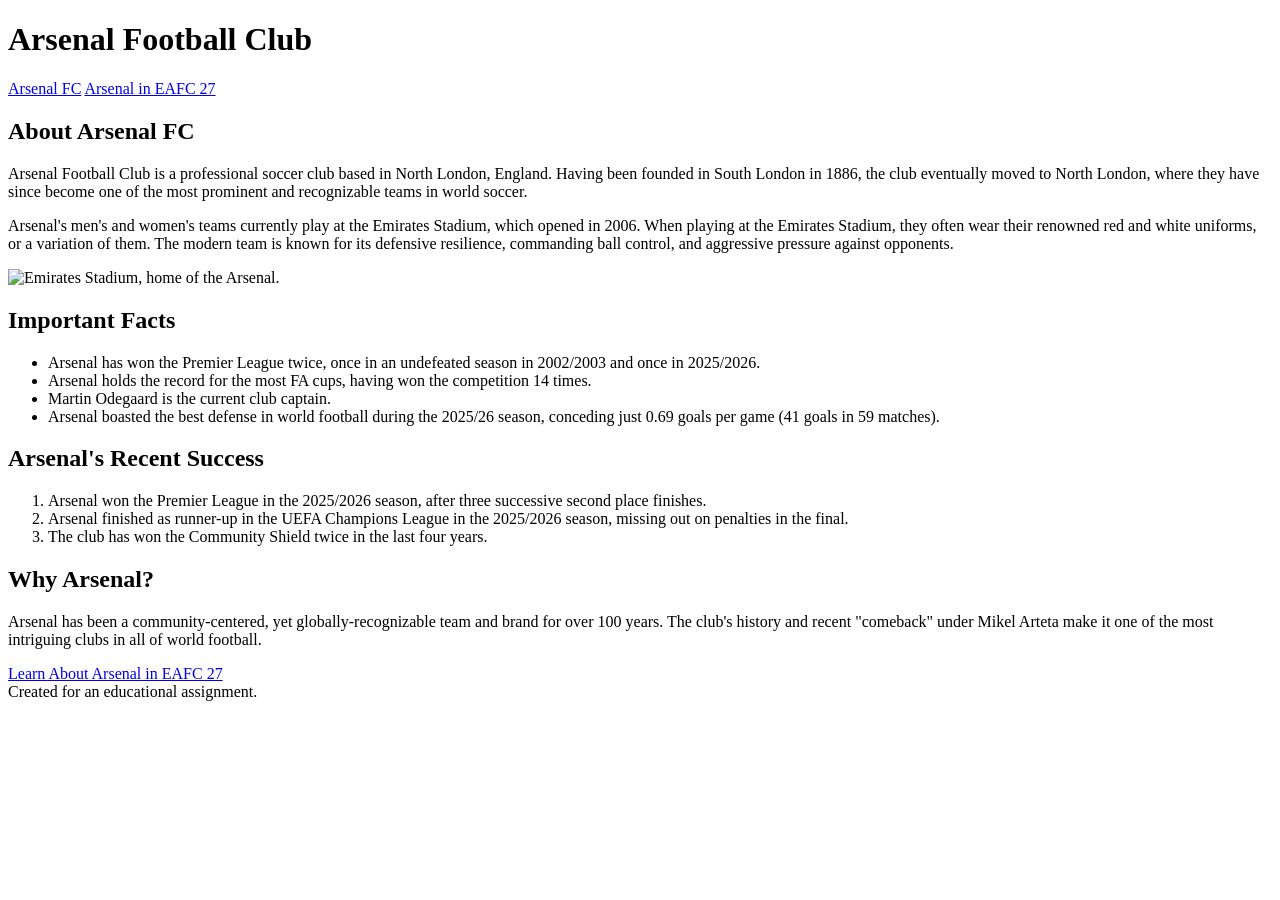
==== index.html @ a83aeabe "Add Arsenal website pages" ====
<!DOCTYPE html>
<html lang="en">
<head>
    <meta charset="UTF-8">
    <meta name="viewport" content="device-width, initial-scale=1.0">
    <title>Arsenal Football Club</title>
<head>

<body>
<header>
    <h1>Arsenal Football Club</h1>
<nav>
    <a href="index.html">Arsenal FC</a>
    <a href="page2.html"> Arsenal in EAFC 27</a>
</nav>
</header>
<main>
    <!-- Information about Arsenal-->
<section>
    <h2>About Arsenal FC</h2>
    <p>
        Arsenal Football Club is a professional soccer club based in North London, England. Having been founded in South London in 1886, the club eventually moved to North London, where they have since become one of the most prominent and recognizable teams in world soccer.
    </p>
    <p>
        Arsenal's men's and women's teams currently play at the Emirates Stadium, which opened in 2006. When playing at the Emirates Stadium, they often wear their renowned red and white uniforms, or a variation of them. The modern team is known for its defensive resilience, commanding ball control, and aggressive pressure against opponents. 
    </p>
    <img src="Images/TheEmirates.avif" alt="Emirates Stadium, home of the Arsenal." width="500">
</section>
    <h2> Important Facts</h2>
    <ul>
        <li>Arsenal has won the Premier League twice, once in an undefeated season in 2002/2003 and once in 2025/2026.</li>
        <li>Arsenal holds the record for the most FA cups, having won the competition 14 times.</li>
        <li>Martin Odegaard is the current club captain.</li>
        <li>Arsenal boasted the best defense in world football during the 2025/26 season, conceding just 0.69 goals per game (41 goals in 59 matches).</li>
    </ul>
<section>
    <h2>Arsenal's Recent Success</h2>
    <ol>
        <li> Arsenal won the Premier League in the 2025/2026 season, after three successive second place finishes.</li>
        <li> Arsenal finished as runner-up in the UEFA Champions League in the 2025/2026 season, missing out on penalties in the final.</li>
        <li> The club has won the Community Shield twice in the last four years.</li>
    </ol>
</section>
<section>
    <h2>Why Arsenal?</h2>
    <p>
        Arsenal has been a community-centered, yet globally-recognizable team and brand for over 100 years. The club's history and recent "comeback" under Mikel Arteta make it one of the most intriguing clubs in all of world football.
    </p>
    <a href="page2.html">Learn About Arsenal in EAFC 27</a>
</section>
</main>
<footer> 
    Created for an educational assignment.
</footer>
</body>

</head>
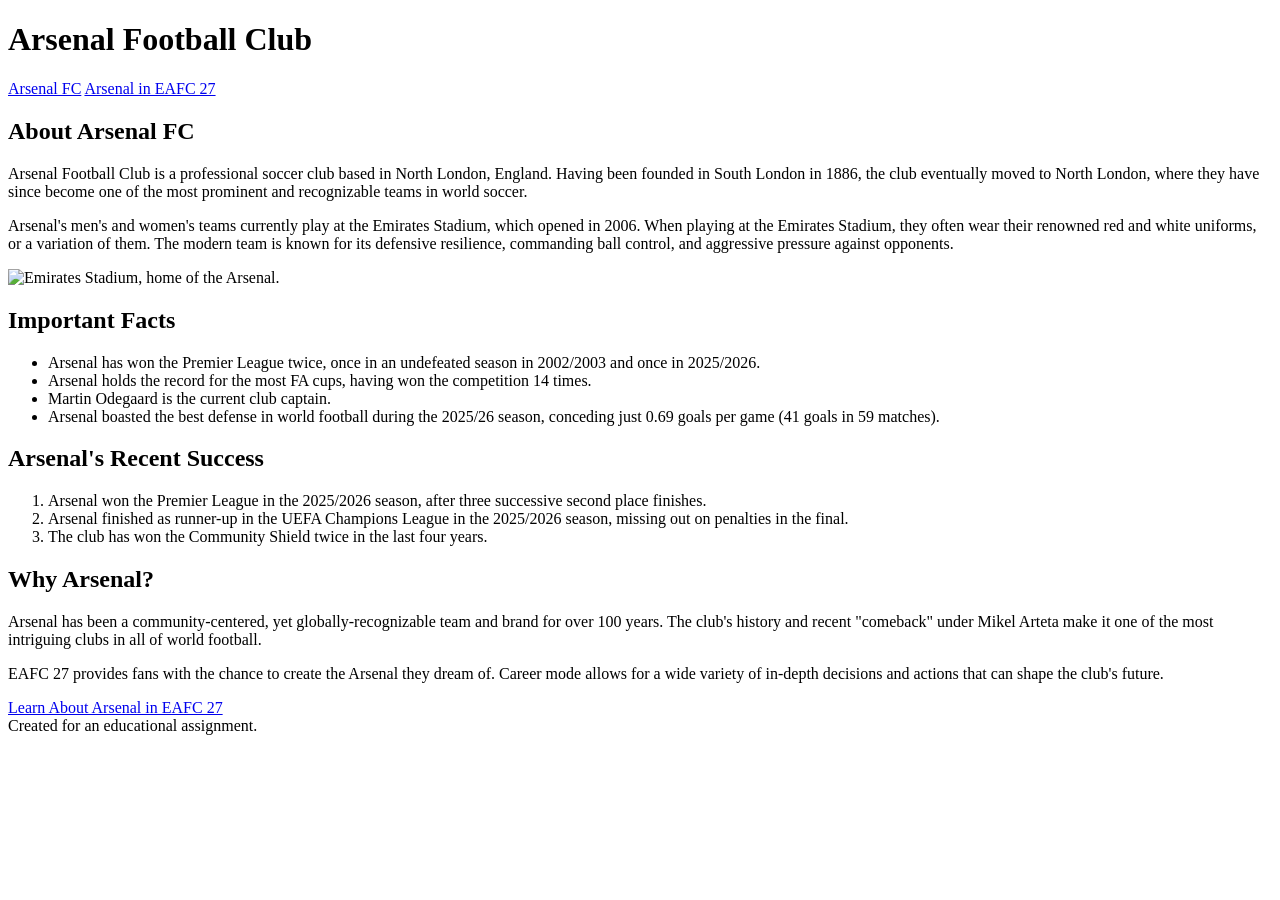
==== commit 1ae8322c: "Add final website details" ====
--- a/index.html
+++ b/index.html
@@ -46,6 +46,7 @@
     <p>
         Arsenal has been a community-centered, yet globally-recognizable team and brand for over 100 years. The club's history and recent "comeback" under Mikel Arteta make it one of the most intriguing clubs in all of world football.
     </p>
+    <p>EAFC 27 provides fans with the chance to create the Arsenal they dream of. Career mode allows for a wide variety of in-depth decisions and actions that can shape the club's future.</p>
     <a href="page2.html">Learn About Arsenal in EAFC 27</a>
 </section>
 </main>
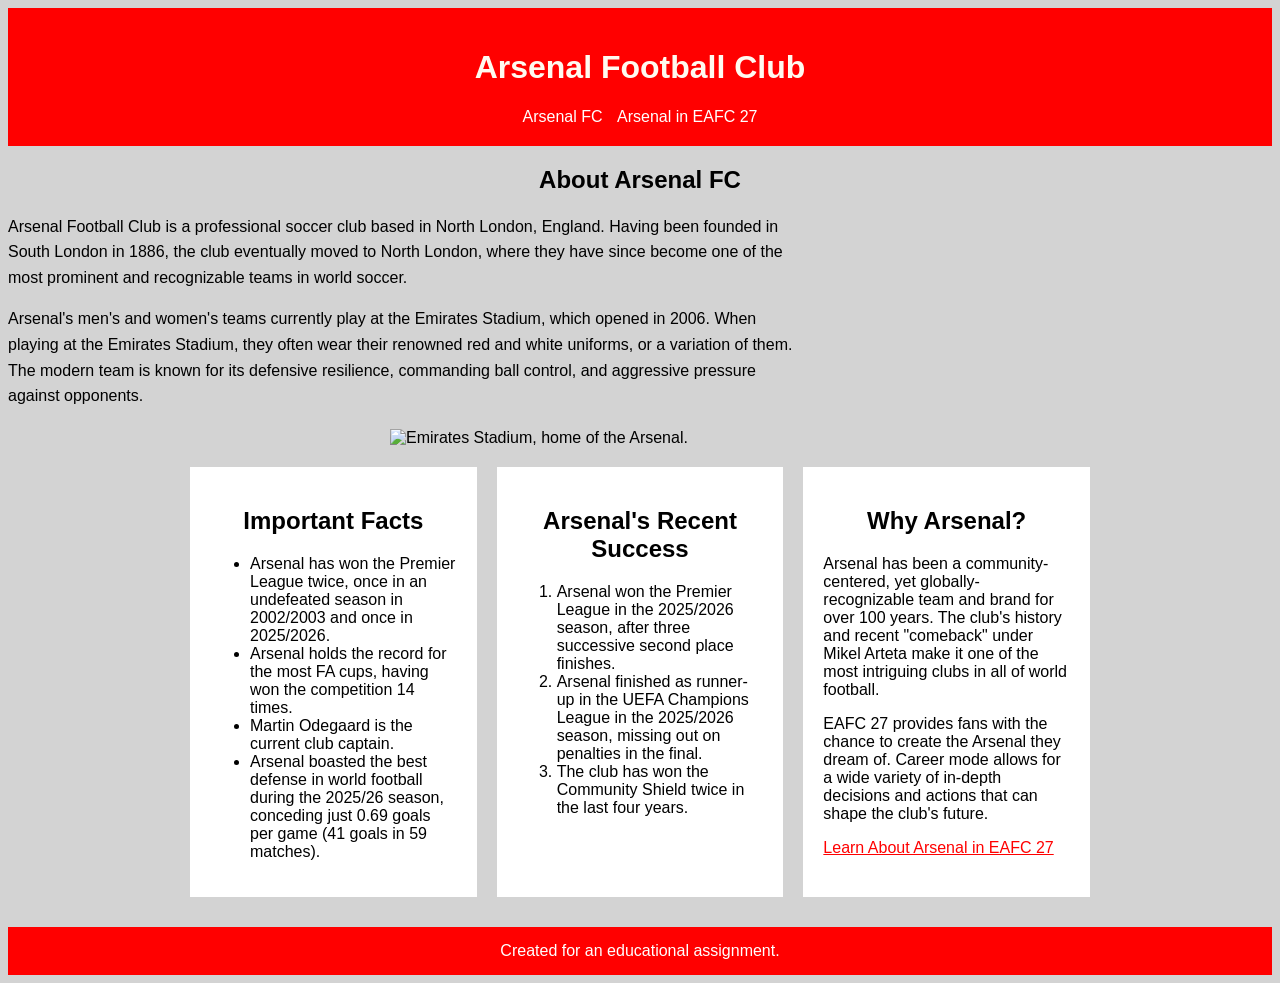
==== commit 06905ddd: "Add css  styling" ====
--- a/index.html
+++ b/index.html
@@ -4,6 +4,7 @@
     <meta charset="UTF-8">
     <meta name="viewport" content="device-width, initial-scale=1.0">
     <title>Arsenal Football Club</title>
+    <link rel="stylesheet" href="./css/style.css">
 <head>
 
 <body>
@@ -18,14 +19,17 @@
     <!-- Information about Arsenal-->
 <section>
     <h2>About Arsenal FC</h2>
-    <p>
+    <p class="content-text">
         Arsenal Football Club is a professional soccer club based in North London, England. Having been founded in South London in 1886, the club eventually moved to North London, where they have since become one of the most prominent and recognizable teams in world soccer.
     </p>
-    <p>
+    
+    <p class="content-text">
         Arsenal's men's and women's teams currently play at the Emirates Stadium, which opened in 2006. When playing at the Emirates Stadium, they often wear their renowned red and white uniforms, or a variation of them. The modern team is known for its defensive resilience, commanding ball control, and aggressive pressure against opponents. 
     </p>
-    <img src="Images/TheEmirates.avif" alt="Emirates Stadium, home of the Arsenal." width="500">
+    <img class="arsenal-image" src="Images/TheEmirates.avif" alt="Emirates Stadium, home of the Arsenal." width="500">
 </section>
+<div class="flex-container">
+<section id="important-facts">
     <h2> Important Facts</h2>
     <ul>
         <li>Arsenal has won the Premier League twice, once in an undefeated season in 2002/2003 and once in 2025/2026.</li>
@@ -33,6 +37,7 @@
         <li>Martin Odegaard is the current club captain.</li>
         <li>Arsenal boasted the best defense in world football during the 2025/26 season, conceding just 0.69 goals per game (41 goals in 59 matches).</li>
     </ul>
+</section>
 <section>
     <h2>Arsenal's Recent Success</h2>
     <ol>
@@ -49,6 +54,7 @@
     <p>EAFC 27 provides fans with the chance to create the Arsenal they dream of. Career mode allows for a wide variety of in-depth decisions and actions that can shape the club's future.</p>
     <a href="page2.html">Learn About Arsenal in EAFC 27</a>
 </section>
+</div>
 </main>
 <footer> 
     Created for an educational assignment.
--- a/css/style.css
+++ b/css/style.css
@@ -0,0 +1,60 @@
+/* Main page/page 1 layout and styling*/
+body {
+    background-color:lightgray;
+    font-family: Arial, Helvetica, sans-serif;
+    font-size: 16px;
+}
+header{
+    background-color:red;
+    color: floralwhite;
+    padding: 20px
+}
+nav{
+    text-align: center;
+}
+h1{
+    text-align: center;
+}
+nav a{
+    color: white;
+    text-decoration: none;
+    margin: 0 5px;
+}
+a{ 
+    color: red
+}
+.content-text{
+    max-width: 800px;
+    line-height: 1.6;
+}
+.arsenal-image{
+    display: block;
+    margin: 20px auto;
+}
+#important-facts{
+    background-color: white;
+    padding: 20px;
+    margin: 0;
+}
+/*Flexbox layout and styling*/
+.flex-container{
+    display: flex;
+    gap: 20px;
+    max-width: 900px;
+    margin: 20px auto;
+}
+.flex-container section{
+    flex: 1;
+    background-color: white;
+    padding: 20px;
+}
+h2{
+    text-align: center;
+}
+footer{
+    background-color: red;
+    color:white;
+    text-align: center;
+    padding: 15px;
+    margin-top: 30px;
+}
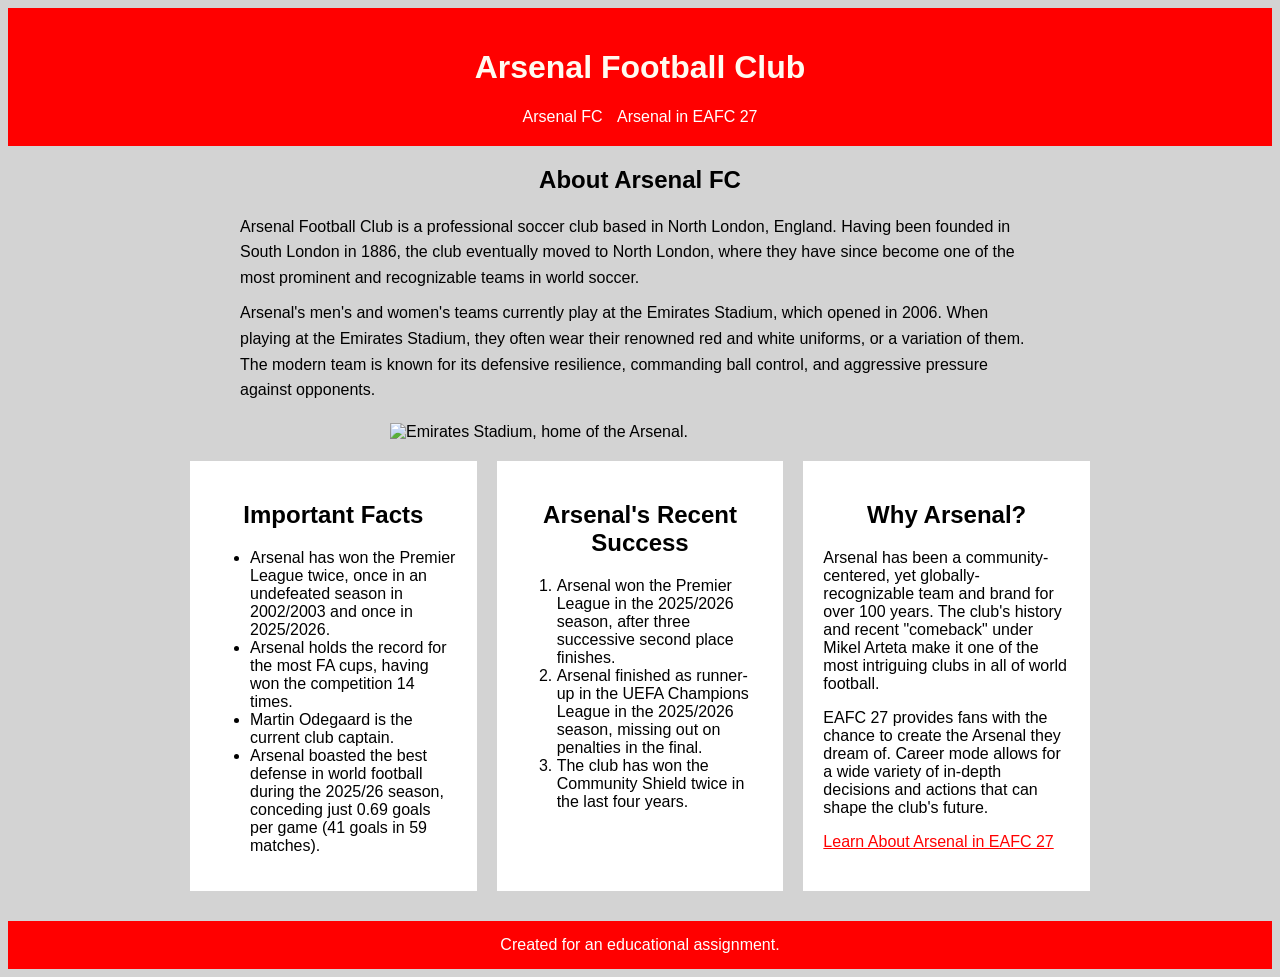
==== commit faf865d2: "Improve accesibility and responsive layout" ====
--- a/index.html
+++ b/index.html
@@ -2,7 +2,7 @@
 <html lang="en">
 <head>
     <meta charset="UTF-8">
-    <meta name="viewport" content="device-width, initial-scale=1.0">
+    <meta name="viewport" content="width=device-width, initial-scale=1.0">
     <title>Arsenal Football Club</title>
     <link rel="stylesheet" href="./css/style.css">
 <head>
@@ -60,5 +60,3 @@
     Created for an educational assignment.
 </footer>
 </body>
-
-</head>
--- a/css/style.css
+++ b/css/style.css
@@ -7,7 +7,7 @@
 header{
     background-color:red;
     color: floralwhite;
-    padding: 20px
+    padding: 20px;
 }
 nav{
     text-align: center;
@@ -25,6 +25,7 @@
 }
 .content-text{
     max-width: 800px;
+    margin: 10px auto;
     line-height: 1.6;
 }
 .arsenal-image{
@@ -57,4 +58,34 @@
     text-align: center;
     padding: 15px;
     margin-top: 30px;
+}
+a:hover{
+    text-decoration: underline;
+}
+img{
+    max-width: 100%;
+    height: auto;
+}
+/* Responsive design for smaller screens */
+@media (max-width: 768px) {
+    header {
+        padding: 15px;
+    }
+
+    .flex-container {
+        flex-direction: column;
+        margin: 15px;
+    }
+
+    .flex-container section {
+        padding: 15px;
+    }
+
+    .content-text {
+        margin: 10px 15px;
+    }
+
+    .arsenal-image {
+        width: 100%;
+    }
 }
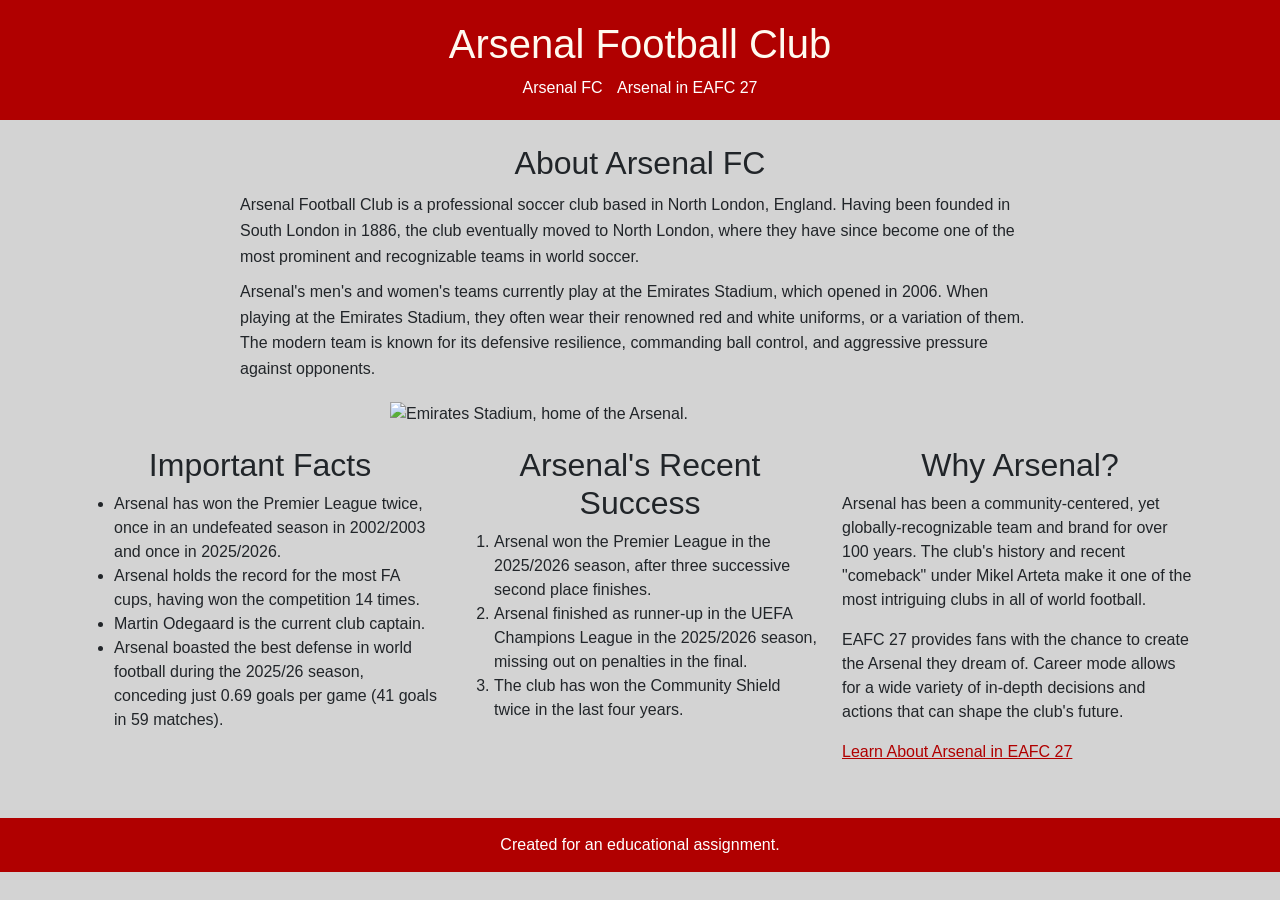
==== commit b983ae1b: "Add Boostrap CDN and responsive layouts" ====
--- a/index.html
+++ b/index.html
@@ -4,9 +4,13 @@
     <meta charset="UTF-8">
     <meta name="viewport" content="width=device-width, initial-scale=1.0">
     <title>Arsenal Football Club</title>
+
+    <!-- Bootstrap CSS -->
+    <link href="https://cdn.jsdelivr.net/npm/bootstrap@5.3.8/dist/css/bootstrap.min.css" rel="stylesheet">
+
+    <!-- Your custom CSS -->
     <link rel="stylesheet" href="./css/style.css">
-<head>
-
+</head>
 <body>
 <header>
     <h1>Arsenal Football Club</h1>
@@ -15,7 +19,7 @@
     <a href="page2.html"> Arsenal in EAFC 27</a>
 </nav>
 </header>
-<main>
+<main class="container py-4">
     <!-- Information about Arsenal-->
 <section>
     <h2>About Arsenal FC</h2>
@@ -28,8 +32,8 @@
     </p>
     <img class="arsenal-image" src="Images/TheEmirates.avif" alt="Emirates Stadium, home of the Arsenal." width="500">
 </section>
-<div class="flex-container">
-<section id="important-facts">
+<div class="row g-4">
+<section class="col-12 col-md-4">
     <h2> Important Facts</h2>
     <ul>
         <li>Arsenal has won the Premier League twice, once in an undefeated season in 2002/2003 and once in 2025/2026.</li>
@@ -38,7 +42,7 @@
         <li>Arsenal boasted the best defense in world football during the 2025/26 season, conceding just 0.69 goals per game (41 goals in 59 matches).</li>
     </ul>
 </section>
-<section>
+<section class="col-12 col-md-4">
     <h2>Arsenal's Recent Success</h2>
     <ol>
         <li> Arsenal won the Premier League in the 2025/2026 season, after three successive second place finishes.</li>
@@ -46,7 +50,7 @@
         <li> The club has won the Community Shield twice in the last four years.</li>
     </ol>
 </section>
-<section>
+<section class="col-12 col-md-4">
     <h2>Why Arsenal?</h2>
     <p>
         Arsenal has been a community-centered, yet globally-recognizable team and brand for over 100 years. The club's history and recent "comeback" under Mikel Arteta make it one of the most intriguing clubs in all of world football.
@@ -60,3 +64,4 @@
     Created for an educational assignment.
 </footer>
 </body>
+</html>
--- a/css/style.css
+++ b/css/style.css
@@ -5,7 +5,7 @@
     font-size: 16px;
 }
 header{
-    background-color:red;
+    background-color:#b00000;
     color: floralwhite;
     padding: 20px;
 }
@@ -21,7 +21,7 @@
     margin: 0 5px;
 }
 a{ 
-    color: red
+    color: #b00000;
 }
 .content-text{
     max-width: 800px;
@@ -53,7 +53,7 @@
     text-align: center;
 }
 footer{
-    background-color: red;
+    background-color: #b00000;
     color:white;
     text-align: center;
     padding: 15px;
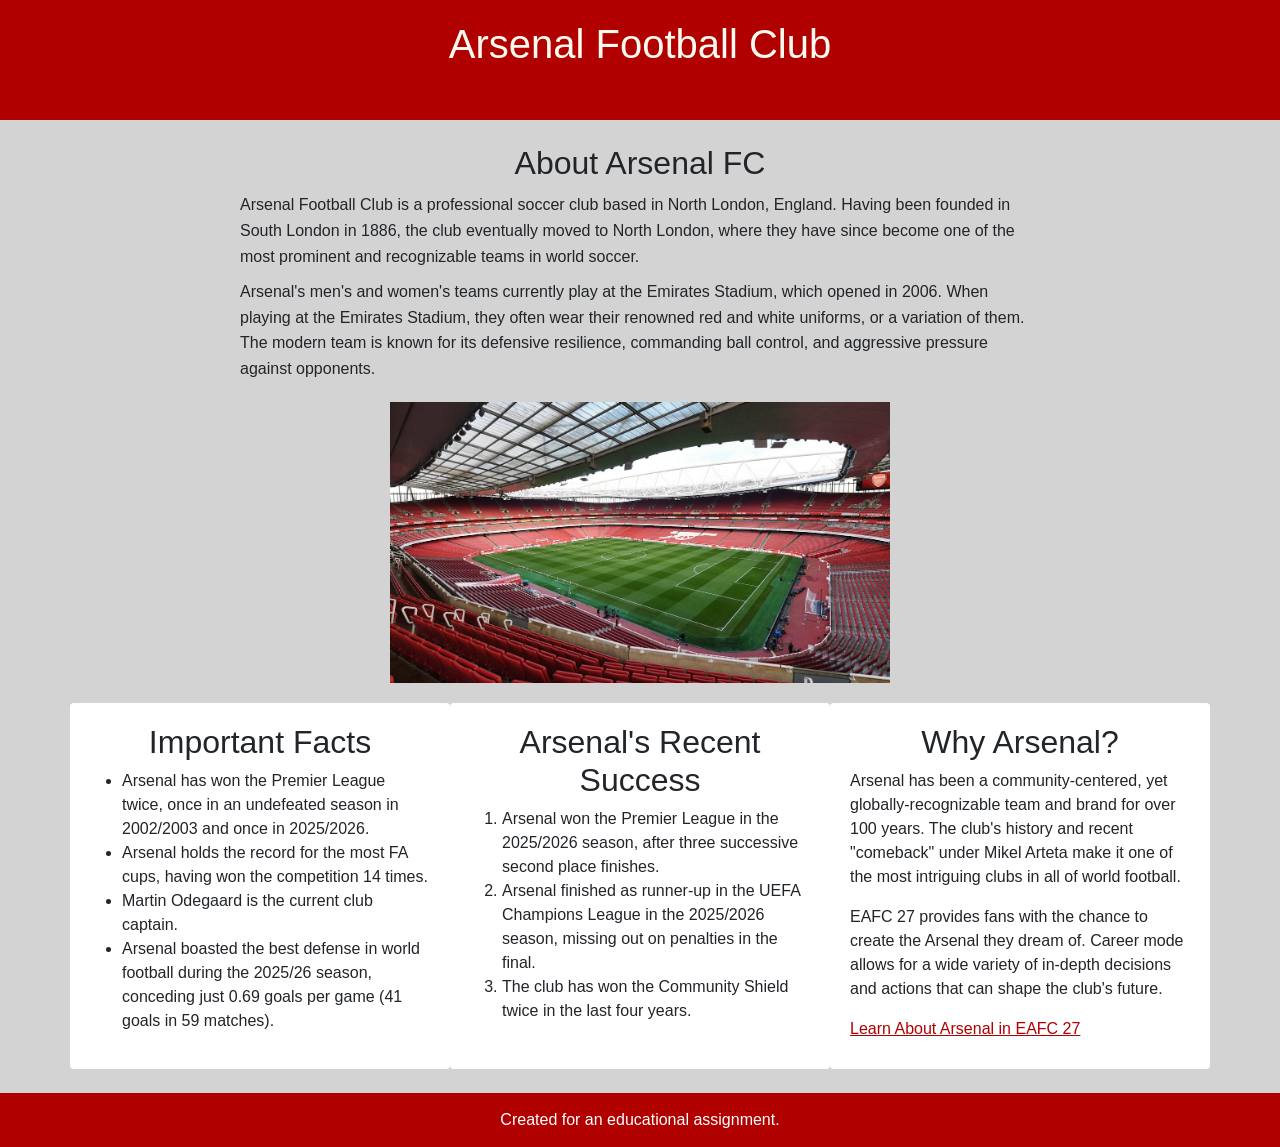
==== commit e05f32c8: "Fix footer layout and image path." ====
--- a/index.html
+++ b/index.html
@@ -30,7 +30,8 @@
     <p class="content-text">
         Arsenal's men's and women's teams currently play at the Emirates Stadium, which opened in 2006. When playing at the Emirates Stadium, they often wear their renowned red and white uniforms, or a variation of them. The modern team is known for its defensive resilience, commanding ball control, and aggressive pressure against opponents. 
     </p>
-    <img class="arsenal-image" src="Images/TheEmirates.avif" alt="Emirates Stadium, home of the Arsenal." width="500">
+    <img class="arsenal-image" src="images/TheEmirates.avif"
+     alt="Emirates Stadium, home of the Arsenal." width="500">
 </section>
 <div class="row g-4">
 <section class="col-12 col-md-4">
--- a/css/style.css
+++ b/css/style.css
@@ -1,68 +1,58 @@
-/* Main page/page 1 layout and styling*/
+/* Main page styling */
 body {
-    background-color:lightgray;
+    background-color: lightgray;
     font-family: Arial, Helvetica, sans-serif;
     font-size: 16px;
+    min-height: 100vh;
+    display: flex;
+    flex-direction: column;
 }
-header{
-    background-color:#b00000;
+header {
+    background-color: #b00000;
     color: floralwhite;
     padding: 20px;
 }
-nav{
+h1 {
     text-align: center;
 }
-h1{
+nav {
     text-align: center;
 }
-nav a{
-    color: white;
+nav a {
     text-decoration: none;
-    margin: 0 5px;
 }
-a{ 
+a {
     color: #b00000;
 }
-.content-text{
+.content-text {
     max-width: 800px;
     margin: 10px auto;
     line-height: 1.6;
 }
-.arsenal-image{
+.arsenal-image {
     display: block;
     margin: 20px auto;
 }
-#important-facts{
+/* Bootstrap grid section styling */
+.row > section {
     background-color: white;
     padding: 20px;
-    margin: 0;
+    border-radius: 4px;
 }
-/*Flexbox layout and styling*/
-.flex-container{
-    display: flex;
-    gap: 20px;
-    max-width: 900px;
-    margin: 20px auto;
-}
-.flex-container section{
-    flex: 1;
-    background-color: white;
-    padding: 20px;
-}
-h2{
+h2 {
     text-align: center;
 }
-footer{
+footer {
     background-color: #b00000;
-    color:white;
+    color: white;
     text-align: center;
     padding: 15px;
-    margin-top: 30px;
+    margin-top: auto;
 }
-a:hover{
+a:hover {
     text-decoration: underline;
 }
-img{
+img {
     max-width: 100%;
     height: auto;
 }
@@ -71,16 +61,6 @@
     header {
         padding: 15px;
     }
-
-    .flex-container {
-        flex-direction: column;
-        margin: 15px;
-    }
-
-    .flex-container section {
-        padding: 15px;
-    }
-
     .content-text {
         margin: 10px 15px;
     }
@@ -88,4 +68,7 @@
     .arsenal-image {
         width: 100%;
     }
+}
+main {
+    flex: 1;
 }
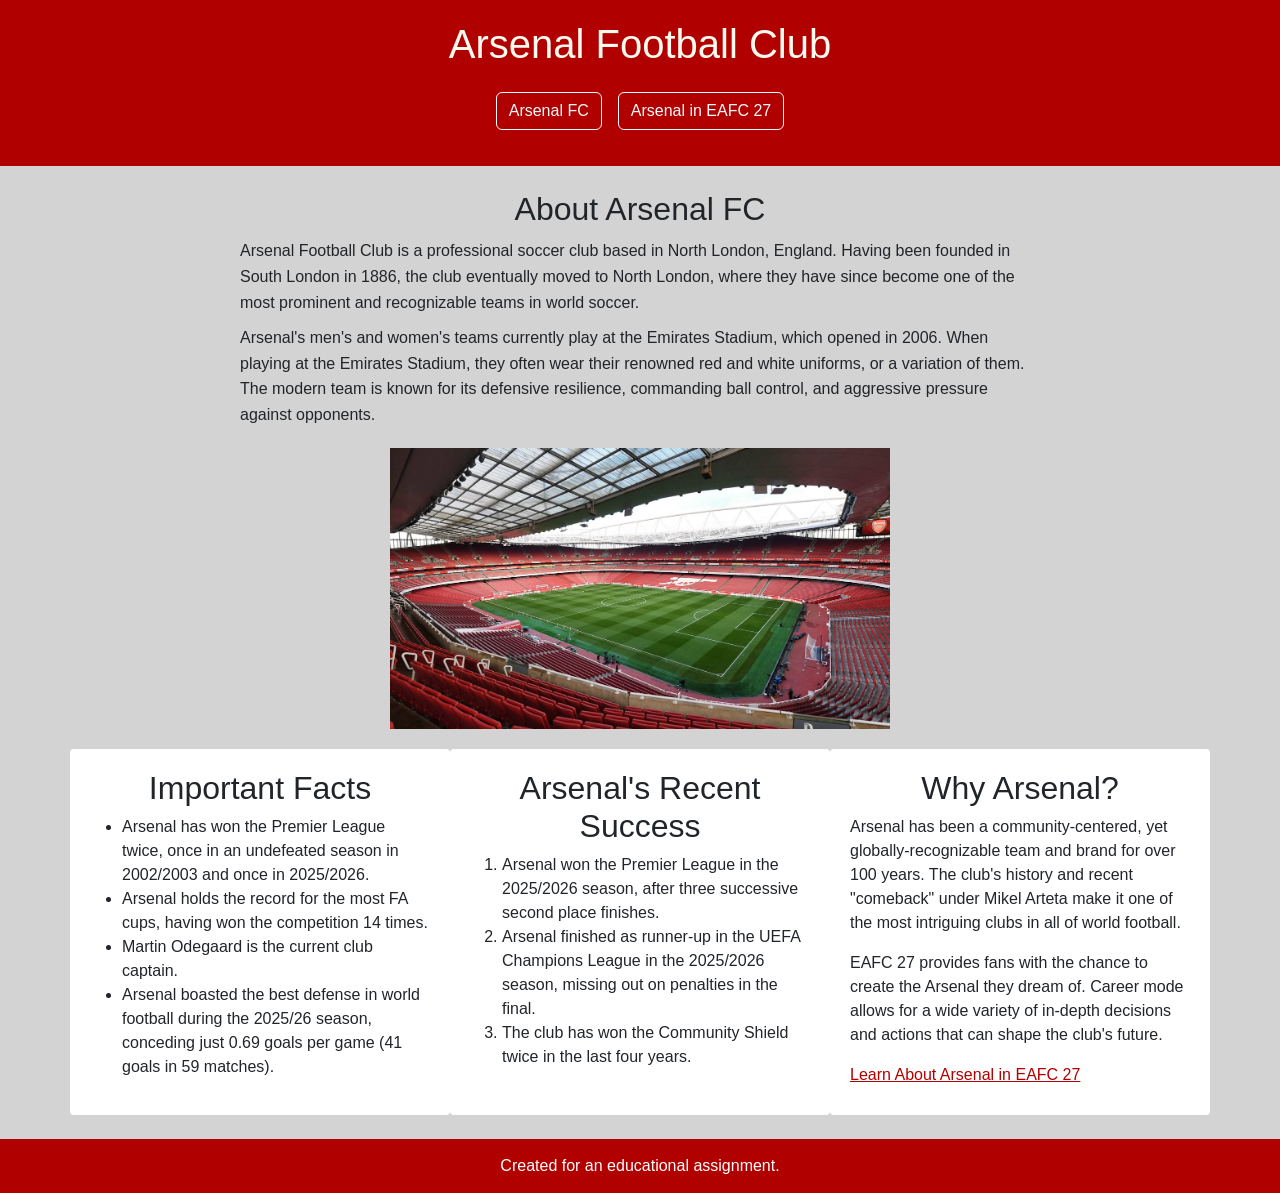
==== commit 3099ea9c: "Fixed visibility of navigation buttons" ====
--- a/index.html
+++ b/index.html
@@ -14,9 +14,9 @@
 <body>
 <header>
     <h1>Arsenal Football Club</h1>
-<nav>
-    <a href="index.html">Arsenal FC</a>
-    <a href="page2.html"> Arsenal in EAFC 27</a>
+<nav class="d-flex flex-wrap justify-content-center gap-3 p-3">
+    <a class="btn btn-outline-light" href="index.html">Arsenal FC</a>
+    <a class="btn btn-outline-light" href="page2.html">Arsenal in EAFC 27</a>
 </nav>
 </header>
 <main class="container py-4">
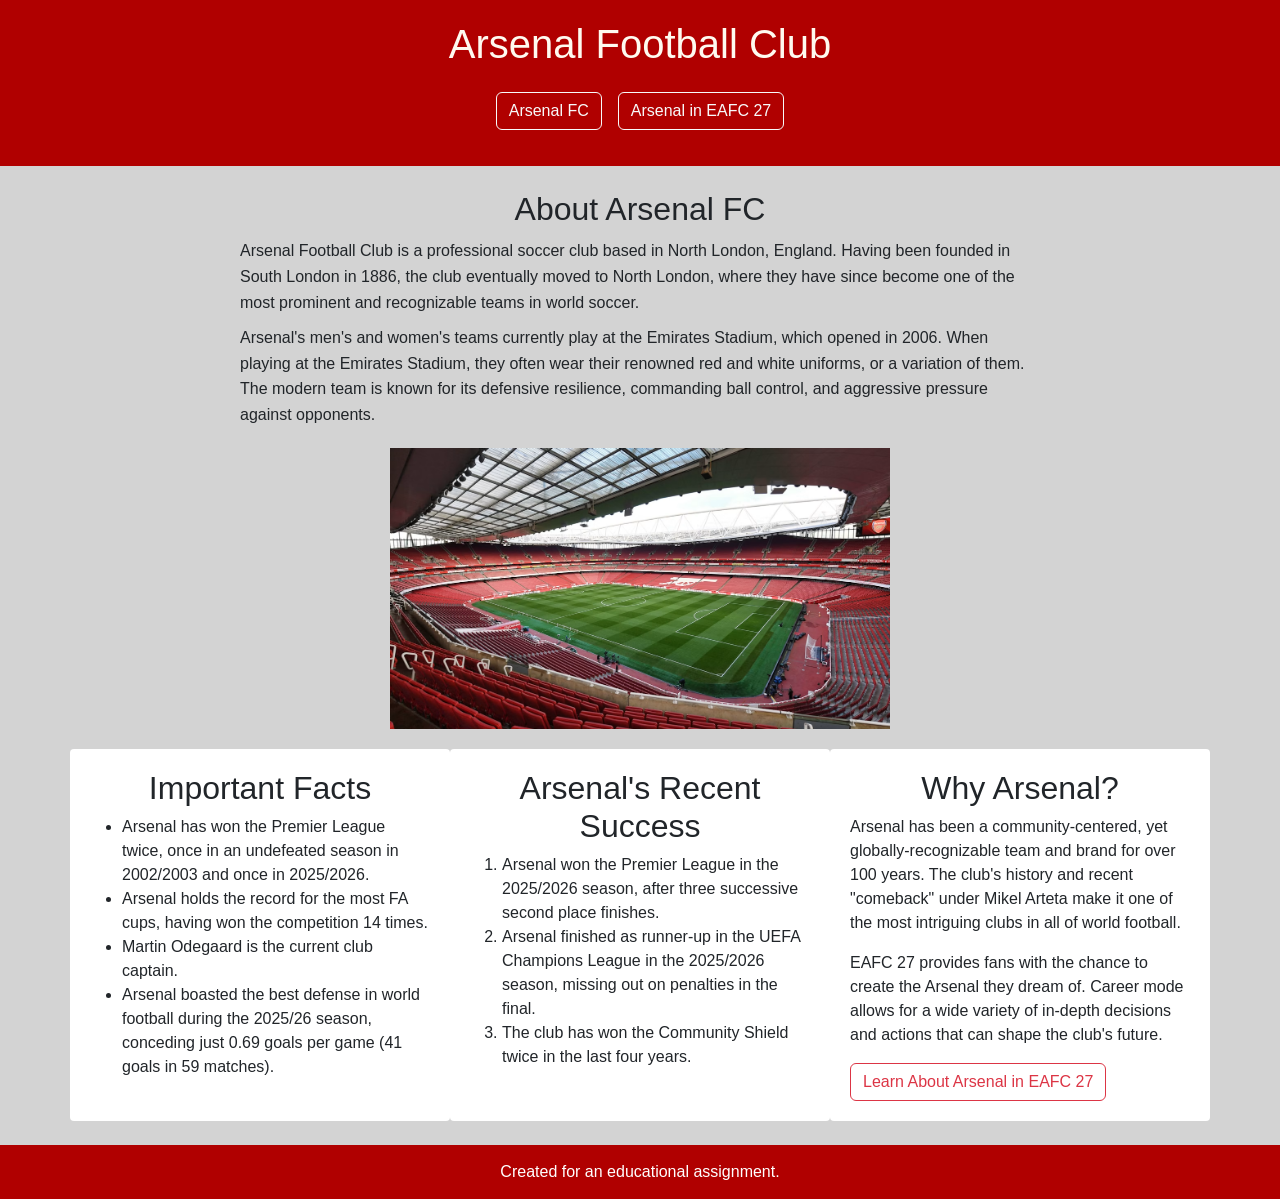
==== commit 3006db1c: "Added Bootsrap button to bottom of page 1" ====
--- a/index.html
+++ b/index.html
@@ -57,7 +57,9 @@
         Arsenal has been a community-centered, yet globally-recognizable team and brand for over 100 years. The club's history and recent "comeback" under Mikel Arteta make it one of the most intriguing clubs in all of world football.
     </p>
     <p>EAFC 27 provides fans with the chance to create the Arsenal they dream of. Career mode allows for a wide variety of in-depth decisions and actions that can shape the club's future.</p>
-    <a href="page2.html">Learn About Arsenal in EAFC 27</a>
+    <a class="btn btn-outline-danger" href="page2.html">
+    Learn About Arsenal in EAFC 27
+</a>
 </section>
 </div>
 </main>
